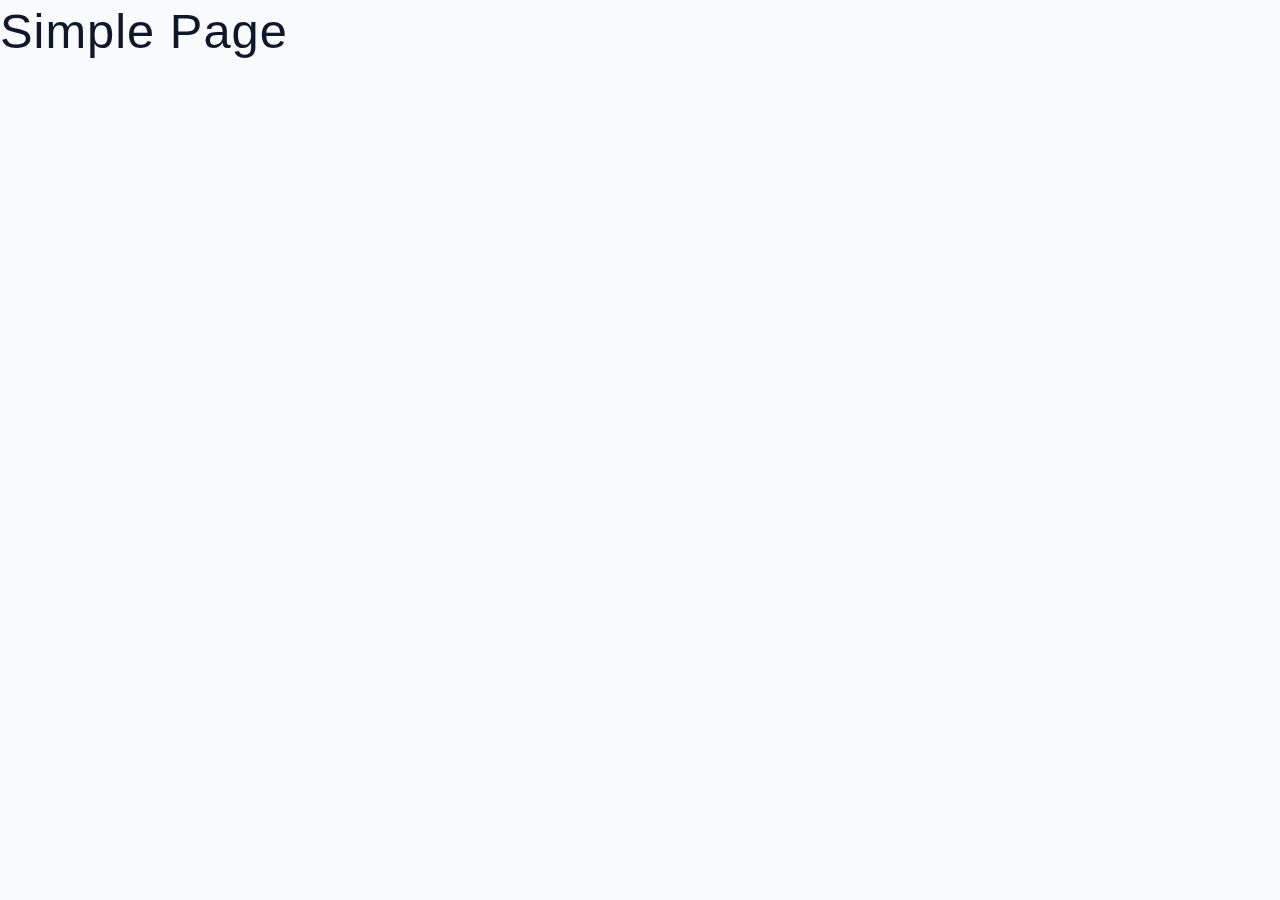
==== 01-color-flipper/starter/index.html @ f4e7d9bc "first commit" ====
<!DOCTYPE html>
<html lang="en">
  <head>
    <meta charset="UTF-8" />
    <meta http-equiv="X-UA-Compatible" content="IE=edge" />
    <meta name="viewport" content="width=device-width, initial-scale=1.0" />
    <title>Color Flipper || Simple</title>
    <!-- normalize -->
    <link rel="stylesheet" href="./normalize.css" />
    <!-- font-awesome -->
    <link
      rel="stylesheet"
      href="https://cdnjs.cloudflare.com/ajax/libs/font-awesome/5.14.0/css/all.min.css"
    />
    <!-- main css -->
    <link rel="stylesheet" href="./main.css" />
  </head>
  <body>
    <h1>simple page</h1>
  </body>
</html>
---- 01-color-flipper/starter/main.css ----
*,
::after,
::before {
  box-sizing: border-box;
}
/* fonts */
@import url('https://fonts.googleapis.com/css2?family=Roboto:wght@400;500;600&family=Montserrat&display=swap');
html {
  font-size: 100%;
} /*16px*/

:root {
  /* colors */
  --primary-100: #e2e0ff;
  --primary-200: #c1beff;
  --primary-300: #a29dff;
  --primary-400: #837dff;
  --primary-500: #645cff;
  --primary-600: #504acc;
  --primary-700: #3c3799;
  --primary-800: #282566;
  --primary-900: #141233;

  /* grey */
  --grey-50: #f8fafc;
  --grey-100: #f1f5f9;
  --grey-200: #e2e8f0;
  --grey-300: #cbd5e1;
  --grey-400: #94a3b8;
  --grey-500: #64748b;
  --grey-600: #475569;
  --grey-700: #334155;
  --grey-800: #1e293b;
  --grey-900: #0f172a;
  /* rest of the colors */
  --black: #222;
  --white: #fff;
  --red-light: #f8d7da;
  --red-dark: #842029;
  --green-light: #d1e7dd;
  --green-dark: #0f5132;

  /* fonts  */
  --headingFont: 'Roboto', sans-serif;
  --bodyFont: 'Nunito', sans-serif;
  --smallText: 0.7em;
  /* rest of the vars */
  --backgroundColor: var(--grey-50);
  --textColor: var(--grey-900);
  --borderRadius: 0.25rem;
  --letterSpacing: 1px;
  --transition: 0.3s ease-in-out all;
  --max-width: 1120px;
  --fixed-width: 600px;

  /* box shadow*/
  --shadow-1: 0 1px 3px 0 rgba(0, 0, 0, 0.1), 0 1px 2px 0 rgba(0, 0, 0, 0.06);
  --shadow-2: 0 4px 6px -1px rgba(0, 0, 0, 0.1),
    0 2px 4px -1px rgba(0, 0, 0, 0.06);
  --shadow-3: 0 10px 15px -3px rgba(0, 0, 0, 0.1),
    0 4px 6px -2px rgba(0, 0, 0, 0.05);
  --shadow-4: 0 20px 25px -5px rgba(0, 0, 0, 0.1),
    0 10px 10px -5px rgba(0, 0, 0, 0.04);
}

body {
  background: var(--backgroundColor);
  font-family: var(--bodyFont);
  font-weight: 400;
  line-height: 1.75;
  color: var(--textColor);
}

p {
  margin-bottom: 1.5rem;
  max-width: 40em;
}

h1,
h2,
h3,
h4,
h5 {
  margin: 0;
  margin-bottom: 1.38rem;
  font-family: var(--headingFont);
  font-weight: 400;
  line-height: 1.3;
  text-transform: capitalize;
  letter-spacing: var(--letterSpacing);
}

h1 {
  margin-top: 0;
  font-size: 3.052rem;
}

h2 {
  font-size: 2.441rem;
}

h3 {
  font-size: 1.953rem;
}

h4 {
  font-size: 1.563rem;
}

h5 {
  font-size: 1.25rem;
}

small,
.text-small {
  font-size: var(--smallText);
}

a {
  text-decoration: none;
}
ul {
  list-style-type: none;
  padding: 0;
}

.img {
  width: 100%;
  display: block;
  object-fit: cover;
}
/* buttons */

.btn {
  cursor: pointer;
  color: var(--white);
  background: var(--primary-500);
  border: transparent;
  border-radius: var(--borderRadius);
  letter-spacing: var(--letterSpacing);
  padding: 0.375rem 0.75rem;
  box-shadow: var(--shadow-1);
  transition: var(--transition);
  text-transform: capitalize;
  display: inline-block;
}
.btn:hover {
  background: var(--primary-700);
  box-shadow: var(--shadow-3);
}
.btn-hipster {
  color: var(--primary-500);
  background: var(--primary-200);
}
.btn-hipster:hover {
  color: var(--primary-200);
  background: var(--primary-700);
}
.btn-block {
  width: 100%;
}

/* alerts */
.alert {
  padding: 0.375rem 0.75rem;
  margin-bottom: 1rem;
  border-color: transparent;
  border-radius: var(--borderRadius);
}

.alert-danger {
  color: var(--red-dark);
  background: var(--red-light);
}
.alert-success {
  color: var(--green-dark);
  background: var(--green-light);
}
/* form */

.form {
  width: 90vw;
  max-width: var(--fixed-width);
  background: var(--white);
  border-radius: var(--borderRadius);
  box-shadow: var(--shadow-2);
  padding: 2rem 2.5rem;
  margin: 3rem auto;
}
.form-label {
  display: block;
  font-size: var(--smallText);
  margin-bottom: 0.5rem;
  text-transform: capitalize;
  letter-spacing: var(--letterSpacing);
}
.form-input,
.form-textarea {
  width: 100%;
  padding: 0.375rem 0.75rem;
  border-radius: var(--borderRadius);
  background: var(--backgroundColor);
  border: 1px solid var(--grey-200);
}

.form-row {
  margin-bottom: 1rem;
}

.form-textarea {
  height: 7rem;
}
::placeholder {
  font-family: inherit;
  color: var(--grey-400);
}
.form-alert {
  color: var(--red-dark);
  letter-spacing: var(--letterSpacing);
  text-transform: capitalize;
}
/* alert */

@keyframes spinner {
  to {
    transform: rotate(360deg);
  }
}

.loading {
  width: 6rem;
  height: 6rem;
  border: 5px solid var(--grey-400);
  border-radius: 50%;
  border-top-color: var(--primary-500);
  animation: spinner 0.6s linear infinite;
}
.loading {
  margin: 0 auto;
}
/* title */

.title {
  text-align: center;
}

.title-underline {
  background: var(--primary-500);
  width: 7rem;
  height: 0.25rem;
  margin: 0 auto;
  margin-top: -1rem;
}

/*
=============== 
Nav
===============
*/
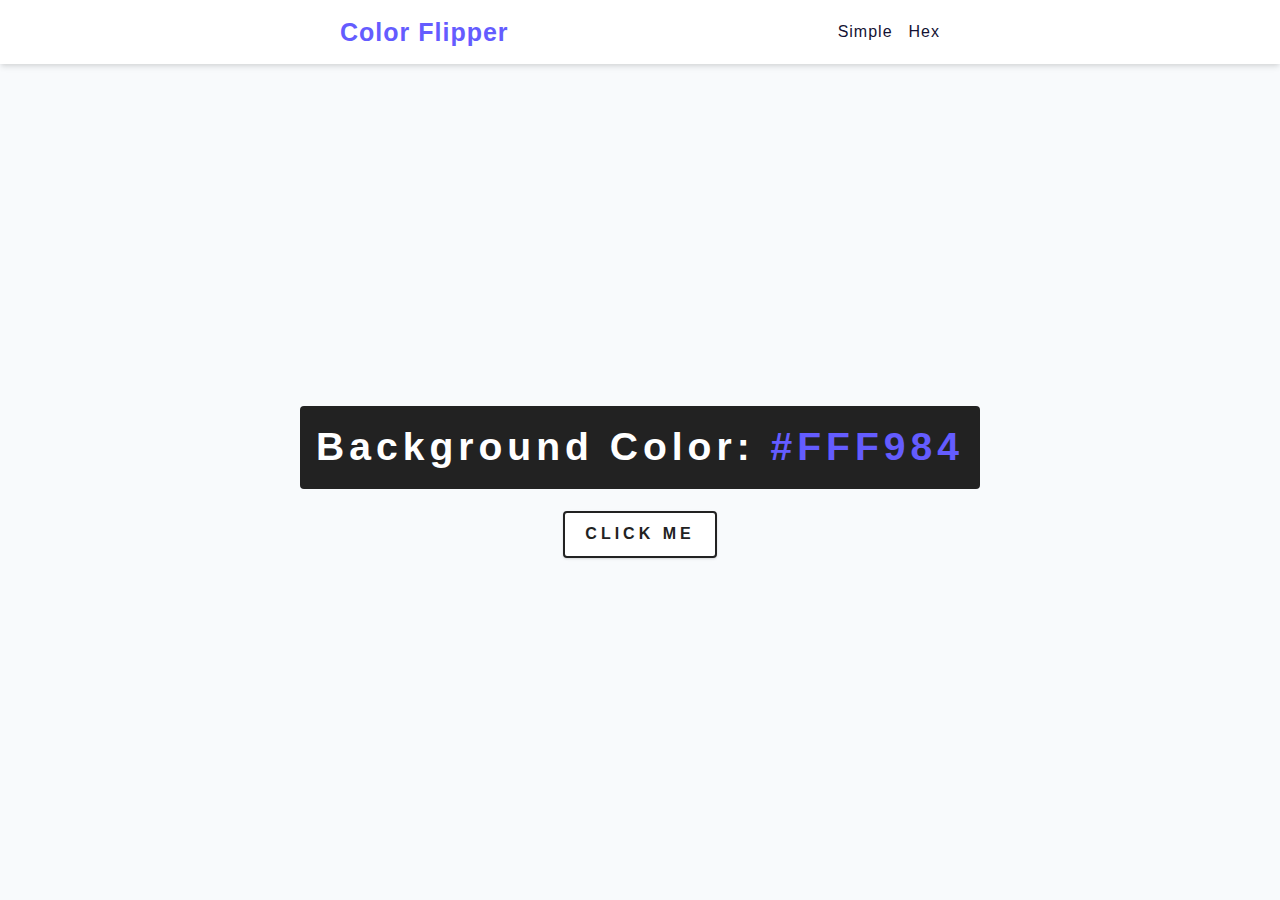
==== commit 6ecb3bae: "added color picker" ====
--- a/01-color-flipper/starter/index.html
+++ b/01-color-flipper/starter/index.html
@@ -16,6 +16,22 @@
     <link rel="stylesheet" href="./main.css" />
   </head>
   <body>
-    <h1>simple page</h1>
+    <!-- navbar -->
+    <nav>
+      <div class="nav-center">
+        <h4>color flipper</h4>
+        <ul class="nav-links">
+          <li><a href="#">simple</a></li>
+          <li><a href="#">hex</a></li>
+        </ul>
+      </div>
+    </nav>
+    <!-- main -->
+     <main>
+      <div class="container">
+        <h2>background color: <span class="color">#fff984</span></h2>
+        <button class="btn btn-hero">click me</button>
+      </div>
+     </main>
   </body>
 </html>
--- a/01-color-flipper/starter/main.css
+++ b/01-color-flipper/starter/main.css
@@ -257,3 +257,95 @@
 Nav
 ===============
 */
+nav {
+  background: var(--white);
+  height: 4rem;
+  display: grid;
+  place-items: center;
+  box-shadow: var(--shadow-2);
+}
+
+.nav-center {
+  display: flex;
+  justify-content: space-between;
+  align-items: center;
+  width: 90vw;
+  max-width: var(--fixed-width);
+} 
+
+.nav-center h4 {
+  margin-bottom: 0;
+  color: var(--primary-500);
+  letter-spacing: var(--letterSpacing);
+  font-weight: 600;
+}
+
+.nav-links {
+  display: flex;
+  justify-content: space-around;
+  gap: 0 1rem;
+}
+
+nav a {
+  text-transform: capitalize;
+  font-size: 1rem;
+  color: var(--primary-900);
+  letter-spacing: var(--letterSpacing);
+  transition: var(--transition);
+}
+
+nav a:hover {
+  color: var(--primary-500);
+}
+
+/*
+=============== 
+Container
+===============
+*/
+main {
+  width: 100vw;
+  height: calc(100vh - 4rem);
+  display: grid;
+  place-items: center;
+}
+
+.container {
+  text-align: center;
+  max-width: var(--max-width);
+  display: flex;
+  place-items: center;
+  flex-direction: column;
+}
+.container h2{
+  background-color: var(--black);
+  color: var(--white);
+  border-radius: var(--borderRadius);
+  padding: 1rem;
+  letter-spacing: 5px;
+  border-bottom: 2.5rem;
+  text-transform: capitalize;
+  font-weight: 600;
+}
+
+.color {
+  color: var(--primary-500);
+  font-weight: 600;  
+  text-transform: uppercase;
+}
+
+.btn-hero {
+  border: solid 2px var(--black);
+  padding: 0.75rem 1.25rem;
+  transition: var(--transition);
+  background-color: var(--white);
+  color: var(--black);
+  font-weight: bold;
+  text-transform: uppercase;
+  letter-spacing: 0.25rem;
+}
+.btn-hero:hover {  
+  color: var(--white);
+  background-color: var(--black);
+}
+
